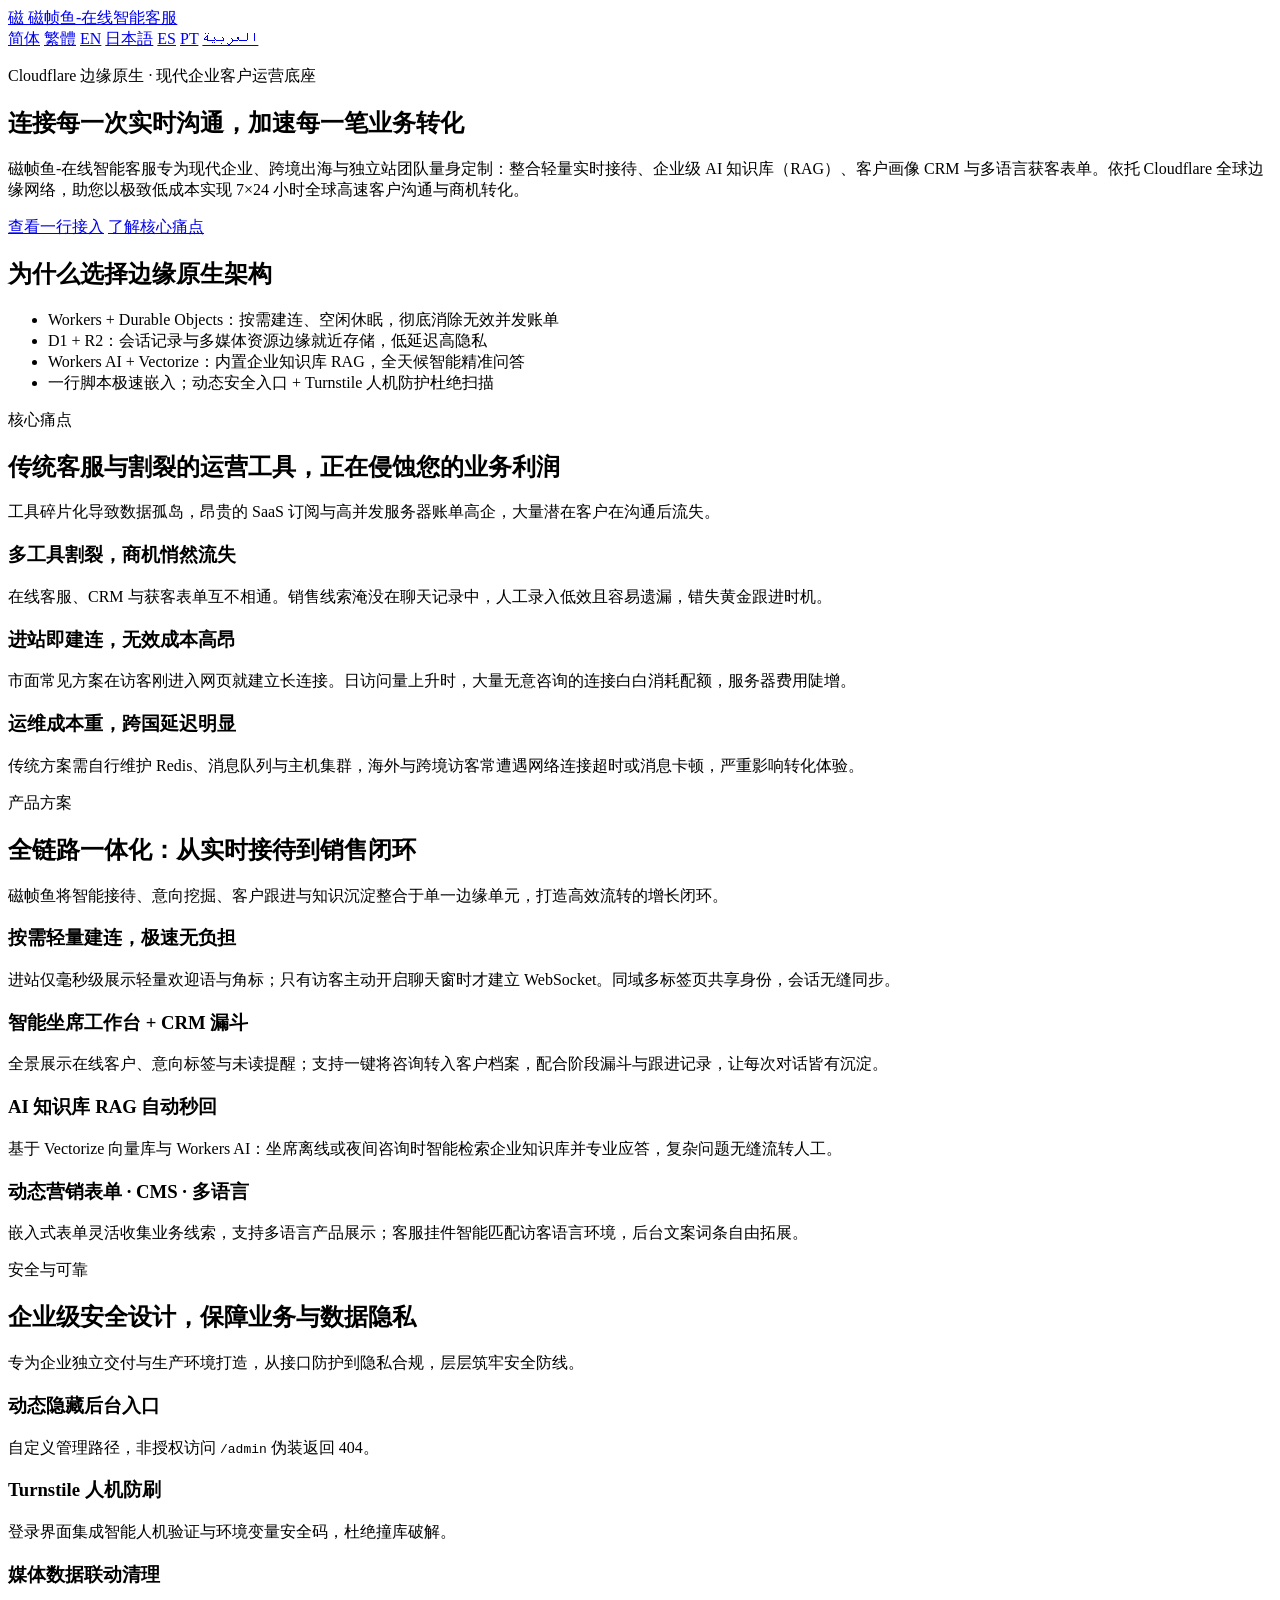
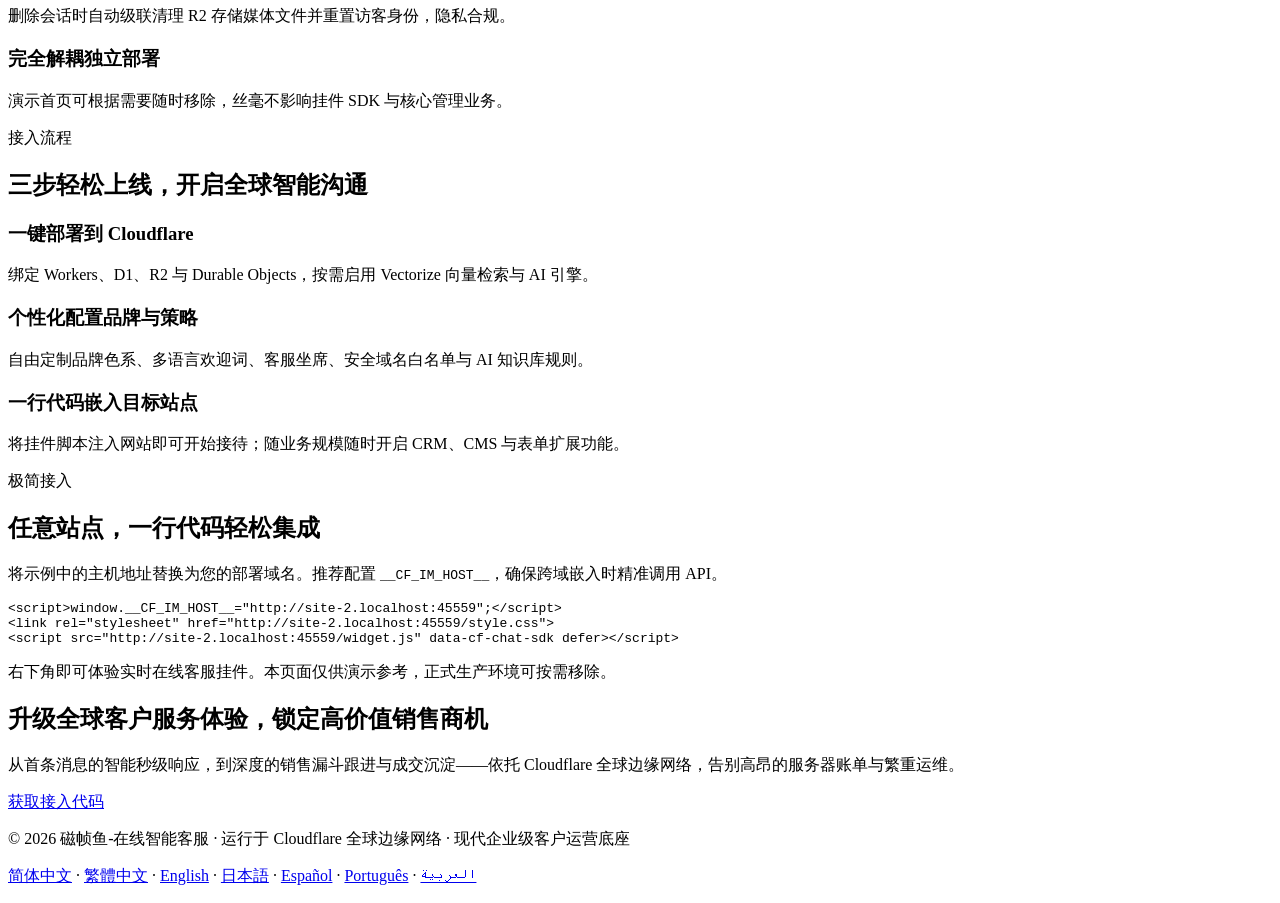
==== client/index/index.html @ 2abf0f5e "重新打包" ====
<!DOCTYPE html>
<html lang="zh-CN">
<head>
  <meta charset="UTF-8" />
  <meta name="viewport" content="width=device-width, initial-scale=1.0" />
  <title>磁帧鱼-在线智能客服 — 基于 Cloudflare 边缘的轻量全渠道客服与客户运营平台</title>
  <meta name="description" content="磁帧鱼-在线智能客服是一套基于 Cloudflare 边缘云原生架构（Workers / Durable Objects / D1 / R2 / Workers AI）打造的全渠道客户运营系统：轻量嵌入式在线客服、AI 知识库秒级问答、CRM 转化漏斗与多语言表单。按需建连，零服务器运维成本。" />
  <meta name="keywords" content="磁帧鱼,在线智能客服,在线客服系统,AI客服,Cloudflare Workers,Durable Objects,CRM系统,知识库RAG,独立站客服,出海客服,边缘计算" />
  <meta name="robots" content="index, follow" />
  <meta name="author" content="磁帧鱼" />
  <link rel="canonical" href="__PUBLIC_ORIGIN__/" />
  <link rel="alternate" hreflang="zh-CN" href="__PUBLIC_ORIGIN__/" />
  <link rel="alternate" hreflang="zh-TW" href="__PUBLIC_ORIGIN__/zh-TW/" />
  <link rel="alternate" hreflang="en" href="__PUBLIC_ORIGIN__/en/" />
  <link rel="alternate" hreflang="ja" href="__PUBLIC_ORIGIN__/ja/" />
  <link rel="alternate" hreflang="es" href="__PUBLIC_ORIGIN__/es/" />
  <link rel="alternate" hreflang="pt" href="__PUBLIC_ORIGIN__/pt/" />
  <link rel="alternate" hreflang="ar" href="__PUBLIC_ORIGIN__/ar/" />
  <link rel="alternate" hreflang="x-default" href="__PUBLIC_ORIGIN__/" />
<meta property="og:type" content="website" />
  <meta property="og:locale" content="zh_CN" />
  <meta property="og:url" content="__PUBLIC_ORIGIN__/" />
  <meta property="og:title" content="磁帧鱼-在线智能客服 — Cloudflare 边缘原生客户运营平台" />
  <meta property="og:description" content="在线客服 + AI 知识库 + CRM 销售漏斗 + 多语言 CMS，100% 运行在 Cloudflare 边缘。一行脚本嵌入站点，开窗才建连。" />
  <meta name="twitter:card" content="summary_large_image" />
  <meta name="twitter:title" content="磁帧鱼-在线智能客服" />
  <meta name="twitter:description" content="面向独立站、跨境出海与现代团队的在线智能客服与客户运营底座，零服务器运维。" />
  <link rel="stylesheet" href="/index/landing.css" />
  <script type="application/ld+json">
  {
    "@context": "https://schema.org",
    "@graph": [
      {
        "@type": "SoftwareApplication",
        "name": "磁帧鱼-在线智能客服",
        "applicationCategory": "BusinessApplication",
        "operatingSystem": "Cloudflare Edge / Modern Browsers",
        "description": "基于 Cloudflare Workers、Durable Objects、D1、R2 与 Workers AI 的边缘原生在线客服、CRM、CMS 与知识库智能运营平台。",
        "offers": { "@type": "Offer", "price": "0", "priceCurrency": "USD" },
        "featureList": [
          "嵌入式实时在线客服挂件",
          "坐席工作台与会话分配",
          "CRM 客户档案与销售漏斗",
          "通用表单与 CMS 多语言内容",
          "企业知识库 RAG 自动回复",
          "开窗才建立 WebSocket 连接"
        ]
      },
      {
        "@type": "WebSite",
        "name": "磁帧鱼-在线智能客服",
        "url": "__PUBLIC_ORIGIN__/",
        "inLanguage": ["zh-CN", "zh-TW", "en", "ja", "es", "pt", "ar"]
      },
      {
        "@type": "FAQPage",
        "mainEntity": [
          {
            "@type": "Question",
            "name": "磁帧鱼-在线智能客服 需要自建服务器吗？",
            "acceptedAnswer": {
              "@type": "Answer",
              "text": "不需要。整套系统 100% 运行在 Cloudflare Workers、Durable Objects、D1、R2、Vectorize 与 Workers AI 上，无需采购传统云主机或维护消息队列。"
            }
          },
          {
            "@type": "Question",
            "name": "访客进入网站就会占用长连接吗？",
            "acceptedAnswer": {
              "@type": "Answer",
              "text": "不会。页面加载仅毫秒级展示配置欢迎语与角标；只有访客主动打开聊天窗或点击唤起元素时才创建会话与 WebSocket 连接，严格杜绝无效连接消耗。"
            }
          },
          {
            "@type": "Question",
            "name": "部署后可以删除本演示首页吗？",
            "acceptedAnswer": {
              "@type": "Answer",
              "text": "可以。本页面面向开发者与交付演示；在生产环境中删除本页后访问根路径将返回 404，不会影响在线客服挂件、业务 API 与管理后台的正常运行。"
            }
          }
        ]
      }
    ]
  }
  </script>
</head>
<body>
  <header class="top">
    <div class="wrap top-inner">
      <a class="brand" href="/">
        <span class="brand-mark">磁</span>
        <span>磁帧鱼-在线智能客服</span>
      </a>
            <nav class="lang-switch" aria-label="语言">
        <a href="/" aria-current="page">简体</a>
        <a href="/zh-TW/">繁體</a>
        <a href="/en/">EN</a>
        <a href="/ja/">日本語</a>
        <a href="/es/">ES</a>
        <a href="/pt/">PT</a>
        <a href="/ar/">العربية</a>
      </nav>
    </div>
  </header>

  <main>
    <section class="hero">
      <div class="wrap hero-grid">
        <div>
          <p class="eyebrow"><i></i> Cloudflare 边缘原生 · 现代企业客户运营底座</p>
          <h1>连接每一次实时沟通，加速每一笔业务转化</h1>
          <p class="hero-lead">
            磁帧鱼-在线智能客服专为现代企业、跨境出海与独立站团队量身定制：整合轻量实时接待、企业级 AI 知识库（RAG）、客户画像 CRM 与多语言获客表单。依托 Cloudflare 全球边缘网络，助您以极致低成本实现 7×24 小时全球高速客户沟通与商机转化。
          </p>
          <div class="cta-row">
            <a class="btn btn-primary" href="#embed">查看一行接入</a>
            <a class="btn btn-ghost" href="#pain">了解核心痛点</a>
          </div>
        </div>
        <aside class="hero-aside" aria-label="技术优势">
          <h2>为什么选择边缘原生架构</h2>
          <ul class="stack-list">
            <li>Workers + Durable Objects：按需建连、空闲休眠，彻底消除无效并发账单</li>
            <li>D1 + R2：会话记录与多媒体资源边缘就近存储，低延迟高隐私</li>
            <li>Workers AI + Vectorize：内置企业知识库 RAG，全天候智能精准问答</li>
            <li>一行脚本极速嵌入；动态安全入口 + Turnstile 人机防护杜绝扫描</li>
          </ul>
        </aside>
      </div>
    </section>

    <section class="block" id="pain">
      <div class="wrap">
        <p class="section-kicker">核心痛点</p>
        <h2 class="section-title">传统客服与割裂的运营工具，正在侵蚀您的业务利润</h2>
        <p class="section-desc">工具碎片化导致数据孤岛，昂贵的 SaaS 订阅与高并发服务器账单高企，大量潜在客户在沟通后流失。</p>
        <div class="pain-grid">
          <article class="item">
            <h3>多工具割裂，商机悄然流失</h3>
            <p>在线客服、CRM 与获客表单互不相通。销售线索淹没在聊天记录中，人工录入低效且容易遗漏，错失黄金跟进时机。</p>
          </article>
          <article class="item">
            <h3>进站即建连，无效成本高昂</h3>
            <p>市面常见方案在访客刚进入网页就建立长连接。日访问量上升时，大量无意咨询的连接白白消耗配额，服务器费用陡增。</p>
          </article>
          <article class="item">
            <h3>运维成本重，跨国延迟明显</h3>
            <p>传统方案需自行维护 Redis、消息队列与主机集群，海外与跨境访客常遭遇网络连接超时或消息卡顿，严重影响转化体验。</p>
          </article>
        </div>
      </div>
    </section>

    <section class="block" id="solution">
      <div class="wrap">
        <p class="section-kicker">产品方案</p>
        <h2 class="section-title">全链路一体化：从实时接待到销售闭环</h2>
        <p class="section-desc">磁帧鱼将智能接待、意向挖掘、客户跟进与知识沉淀整合于单一边缘单元，打造高效流转的增长闭环。</p>
        <div class="feature-grid">
          <article class="item">
            <h3>按需轻量建连，极速无负担</h3>
            <p>进站仅毫秒级展示轻量欢迎语与角标；只有访客主动开启聊天窗时才建立 WebSocket。同域多标签页共享身份，会话无缝同步。</p>
          </article>
          <article class="item">
            <h3>智能坐席工作台 + CRM 漏斗</h3>
            <p>全景展示在线客户、意向标签与未读提醒；支持一键将咨询转入客户档案，配合阶段漏斗与跟进记录，让每次对话皆有沉淀。</p>
          </article>
          <article class="item">
            <h3>AI 知识库 RAG 自动秒回</h3>
            <p>基于 Vectorize 向量库与 Workers AI：坐席离线或夜间咨询时智能检索企业知识库并专业应答，复杂问题无缝流转人工。</p>
          </article>
          <article class="item">
            <h3>动态营销表单 · CMS · 多语言</h3>
            <p>嵌入式表单灵活收集业务线索，支持多语言产品展示；客服挂件智能匹配访客语言环境，后台文案词条自由拓展。</p>
          </article>
        </div>
      </div>
    </section>

    <section class="block" id="trust">
      <div class="wrap">
        <p class="section-kicker">安全与可靠</p>
        <h2 class="section-title">企业级安全设计，保障业务与数据隐私</h2>
        <p class="section-desc">专为企业独立交付与生产环境打造，从接口防护到隐私合规，层层筑牢安全防线。</p>
        <div class="trust-grid">
          <article class="item"><h3>动态隐藏后台入口</h3><p>自定义管理路径，非授权访问 <code>/admin</code> 伪装返回 404。</p></article>
          <article class="item"><h3>Turnstile 人机防刷</h3><p>登录界面集成智能人机验证与环境变量安全码，杜绝撞库破解。</p></article>
          <article class="item"><h3>媒体数据联动清理</h3><p>删除会话时自动级联清理 R2 存储媒体文件并重置访客身份，隐私合规。</p></article>
          <article class="item"><h3>完全解耦独立部署</h3><p>演示首页可根据需要随时移除，丝毫不影响挂件 SDK 与核心管理业务。</p></article>
        </div>
      </div>
    </section>

    <section class="block" id="how">
      <div class="wrap">
        <p class="section-kicker">接入流程</p>
        <h2 class="section-title">三步轻松上线，开启全球智能沟通</h2>
        <div class="steps">
          <article class="step">
            <h3>一键部署到 Cloudflare</h3>
            <p>绑定 Workers、D1、R2 与 Durable Objects，按需启用 Vectorize 向量检索与 AI 引擎。</p>
          </article>
          <article class="step">
            <h3>个性化配置品牌与策略</h3>
            <p>自由定制品牌色系、多语言欢迎词、客服坐席、安全域名白名单与 AI 知识库规则。</p>
          </article>
          <article class="step">
            <h3>一行代码嵌入目标站点</h3>
            <p>将挂件脚本注入网站即可开始接待；随业务规模随时开启 CRM、CMS 与表单扩展功能。</p>
          </article>
        </div>
      </div>
    </section>

    <section class="block" id="embed">
      <div class="wrap">
        <p class="section-kicker">极简接入</p>
        <h2 class="section-title">任意站点，一行代码轻松集成</h2>
        <p class="section-desc">将示例中的主机地址替换为您的部署域名。推荐配置 <code>__CF_IM_HOST__</code>，确保跨域嵌入时精准调用 API。</p>
        <pre class="code-panel"><code id="embed-sample"></code></pre>
        <p class="code-note">右下角即可体验实时在线客服挂件。本页面仅供演示参考，正式生产环境可按需移除。</p>
      </div>
    </section>

    <div class="wrap">
      <section class="cta-band" aria-label="行动号召">
        <h2>升级全球客户服务体验，锁定高价值销售商机</h2>
        <p>从首条消息的智能秒级响应，到深度的销售漏斗跟进与成交沉淀——依托 Cloudflare 全球边缘网络，告别高昂的服务器账单与繁重运维。</p>
        <a class="btn btn-primary" href="#embed">获取接入代码</a>
      </section>
    </div>
  </main>

  <footer class="wrap site-footer">
    <p>© 2026 磁帧鱼-在线智能客服 · 运行于 Cloudflare 全球边缘网络 · 现代企业级客户运营底座</p>
        <p>
      <a href="/">简体中文</a> ·
      <a href="/zh-TW/">繁體中文</a> ·
      <a href="/en/">English</a> ·
      <a href="/ja/">日本語</a> ·
      <a href="/es/">Español</a> ·
      <a href="/pt/">Português</a> ·
      <a href="/ar/">العربية</a>
    </p>
  </footer>
  <script>
  (function () {
    var o = window.location.origin;
    var el = document.getElementById('embed-sample');
    if (el) {
      el.textContent =
        '<script>window.__CF_IM_HOST__="' + o + '";</' + 'script>\n' +
        '<link rel="stylesheet" href="' + o + '/style.css">\n' +
        '<script src="' + o + '/widget.js" data-cf-chat-sdk defer></' + 'script>';
    }
  })();
  </script>
  <script>window.__CF_IM_HOST__=window.location.origin;</script>
  <script src="/widget.js" defer></script>
</body>

</html>
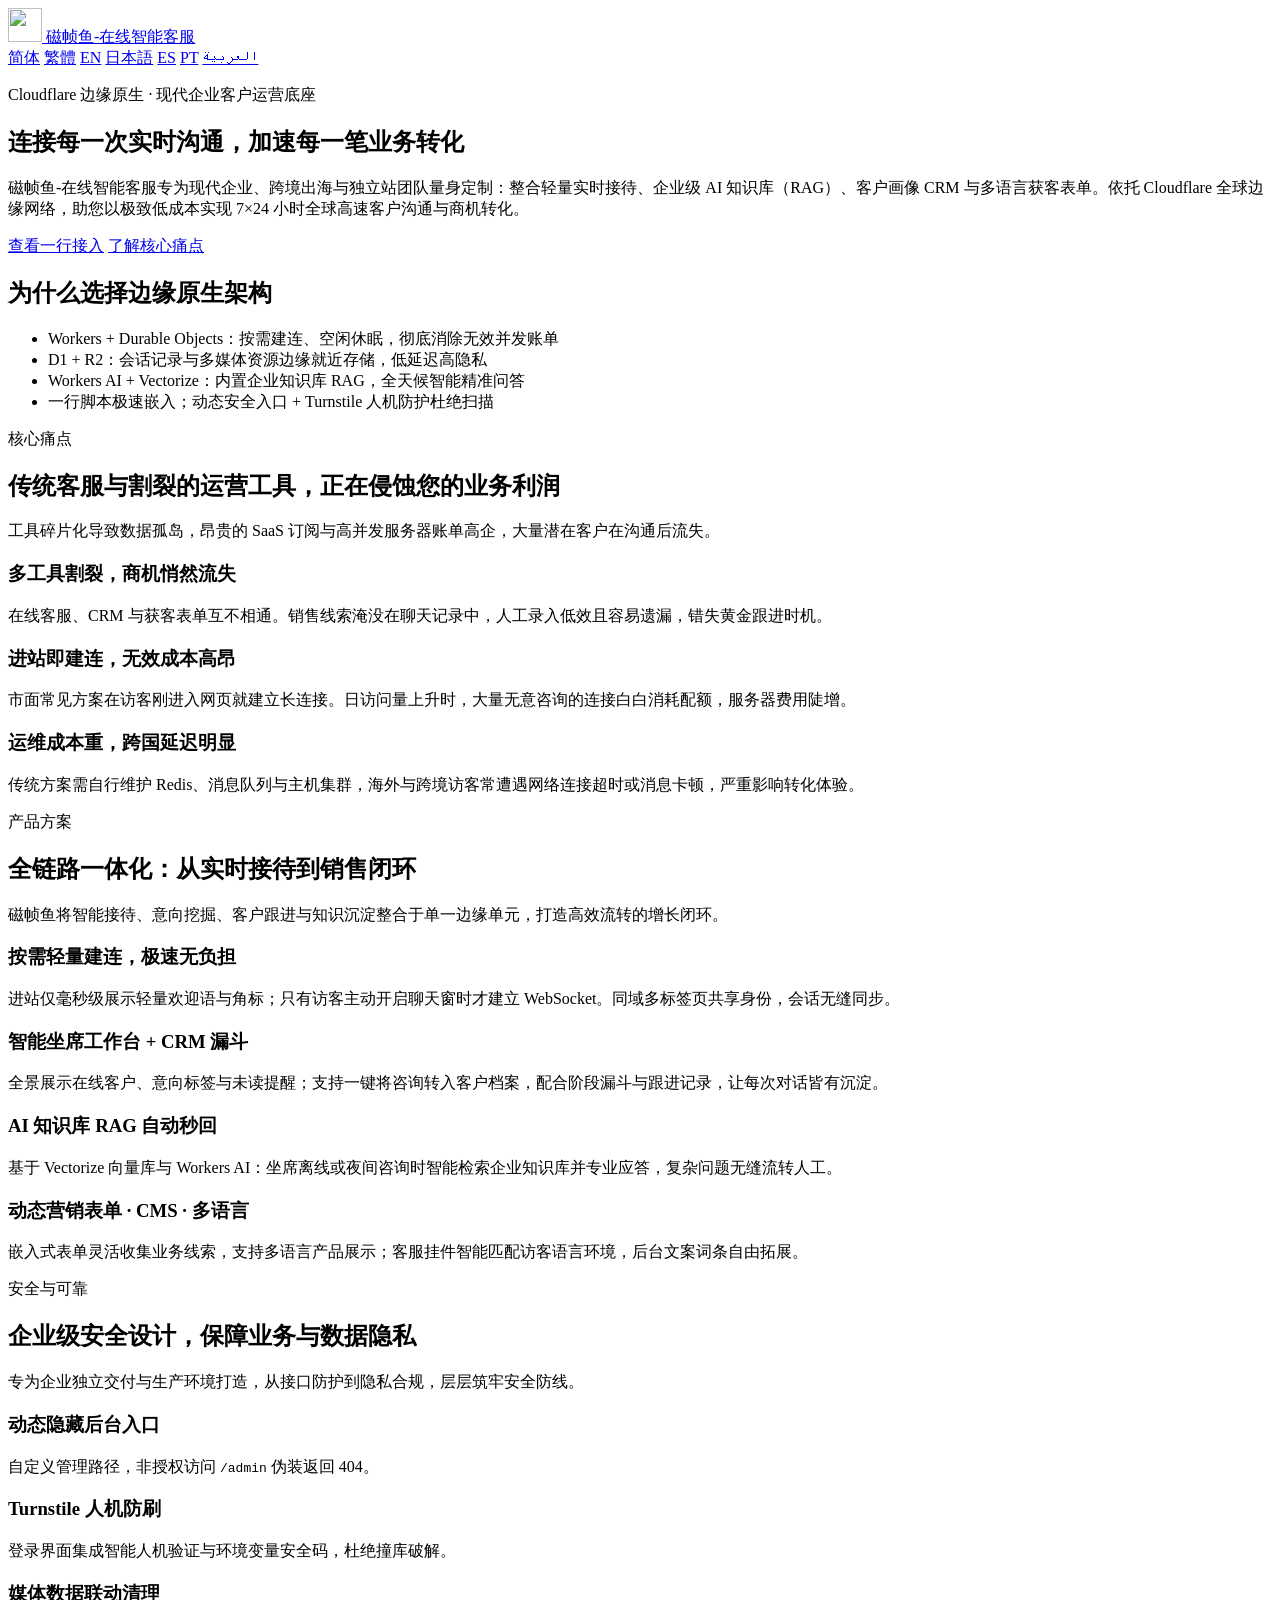
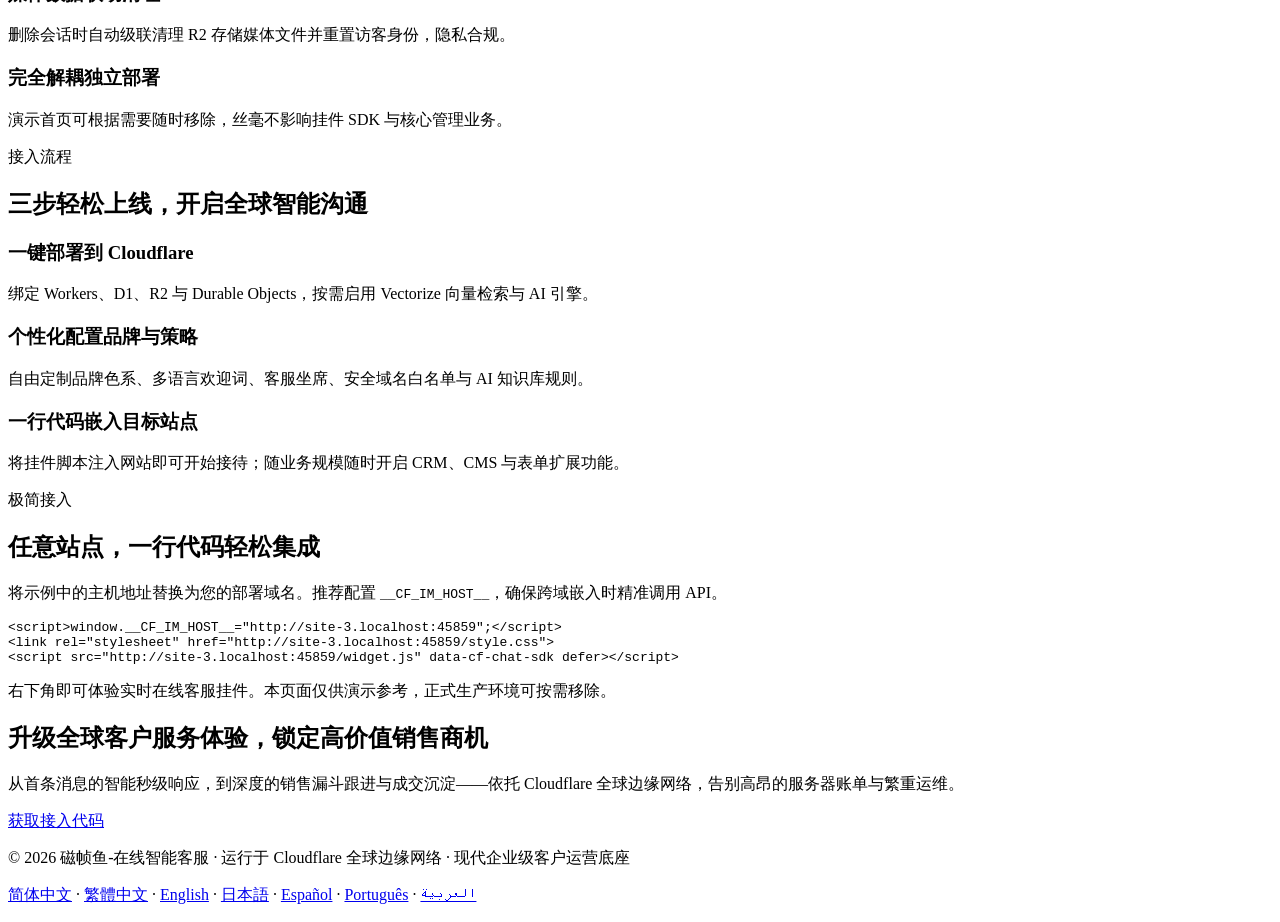
==== commit 508fb036: "更新" ====
--- a/client/index/index.html
+++ b/client/index/index.html
@@ -25,7 +25,9 @@
   <meta name="twitter:card" content="summary_large_image" />
   <meta name="twitter:title" content="磁帧鱼-在线智能客服" />
   <meta name="twitter:description" content="面向独立站、跨境出海与现代团队的在线智能客服与客户运营底座，零服务器运维。" />
-  <link rel="stylesheet" href="/index/landing.css" />
+    <link rel="icon" href="/favicon.ico" sizes="any" />
+  <link rel="icon" type="image/svg+xml" href="/logo.svg" />
+<link rel="stylesheet" href="/index/landing.css" />
   <script type="application/ld+json">
   {
     "@context": "https://schema.org",
@@ -89,7 +91,7 @@
   <header class="top">
     <div class="wrap top-inner">
       <a class="brand" href="/">
-        <span class="brand-mark">磁</span>
+        <img class="brand-mark" src="/logo.svg" alt="" width="34" height="34" />
         <span>磁帧鱼-在线智能客服</span>
       </a>
             <nav class="lang-switch" aria-label="语言">
